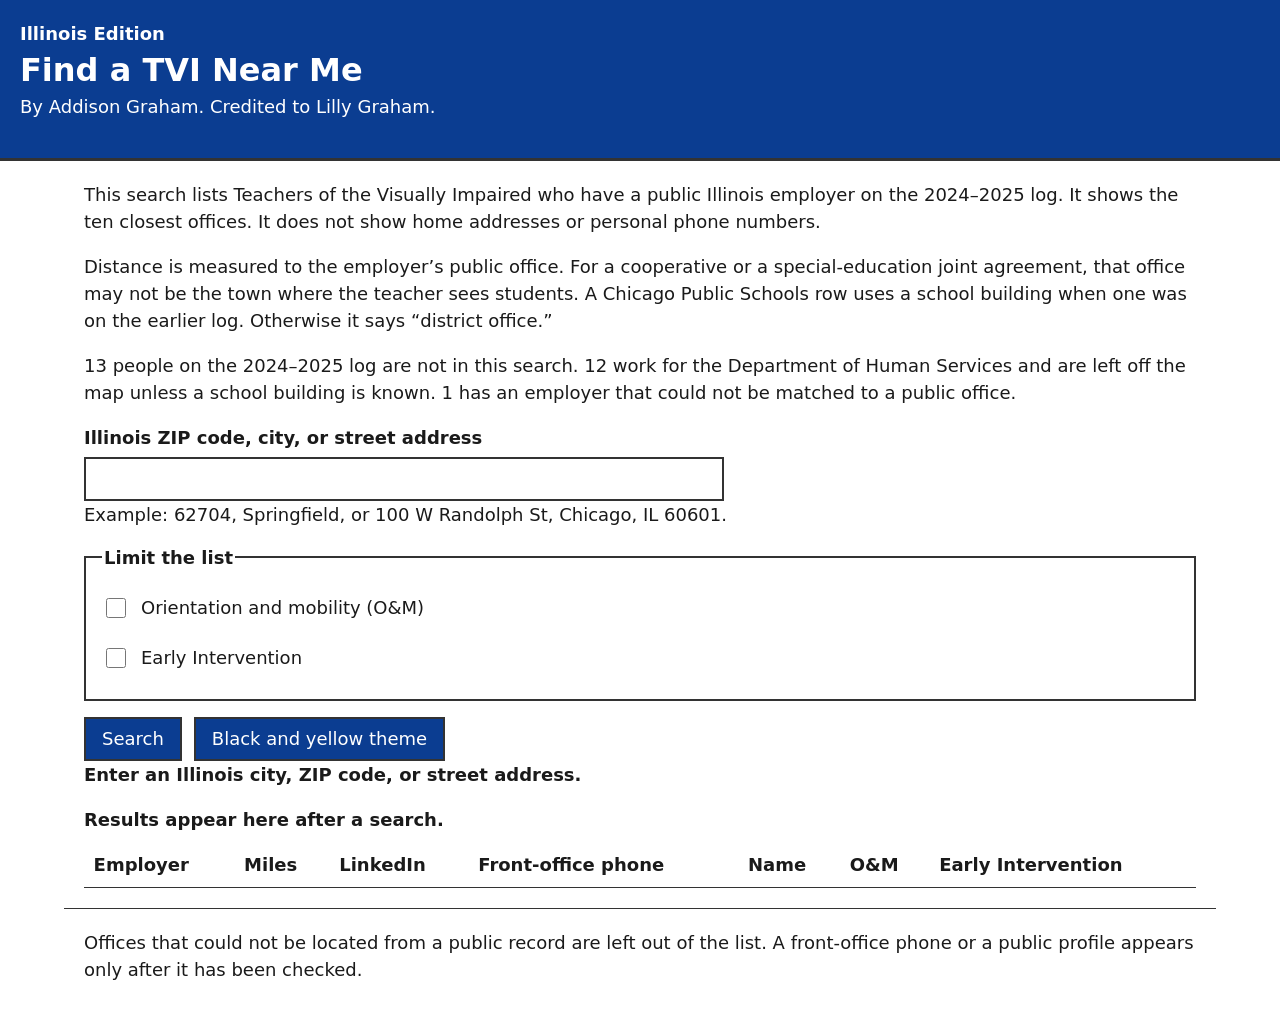
==== index.html @ f9ac7e37 "Add the static search for the ten nearest Illinois TVI offices. Families can look up a city or ZIP i" ====
<!DOCTYPE html>
<html lang="en">
  <head>
    <meta charset="utf-8" />
    <meta name="viewport" content="width=device-width, initial-scale=1" />
    <title>Find a TVI Near Me – Illinois Edition</title>
    <meta
      name="description"
      content="Search for the ten Teachers of the Visually Impaired with the closest public offices in Illinois."
    />
    <link rel="stylesheet" href="style.css" />
  </head>
  <body>
    <a class="skip" href="#results">Skip to results</a>
    <header>
      <p class="edition">Illinois Edition</p>
      <h1>Find a TVI Near Me</h1>
      <p>By Addison Graham. Credited to Lilly Graham.</p>
    </header>
    <main>
      <p>
        This search lists Teachers of the Visually Impaired who have a public
        Illinois employer on the 2024–2025 log. It shows the ten closest
        offices. It does not show home addresses or personal phone numbers.
      </p>
      <p>
        Distance is measured to the employer’s public office. For a cooperative
        or a special-education joint agreement, that office may not be the town
        where the teacher sees students. A Chicago Public Schools row uses a
        school building when one was on the earlier log. Otherwise it says
        “district office.”
      </p>
      <p id="omitted"></p>
      <form id="search-form" role="search" aria-describedby="q-hint">
        <div class="field">
          <label for="q">Illinois ZIP code, city, or street address</label>
          <input id="q" name="q" type="search" required autocomplete="off" />
          <p id="q-hint">Example: 62704, Springfield, or 100 W Randolph St, Chicago, IL 60601.</p>
        </div>
        <fieldset>
          <legend>Limit the list</legend>
          <label class="check" for="only-om">
            <input id="only-om" name="om" type="checkbox" />
            Orientation and mobility (O&amp;M)
          </label>
          <label class="check" for="only-ei">
            <input id="only-ei" name="ei" type="checkbox" />
            Early Intervention
          </label>
        </fieldset>
        <div class="actions">
          <button id="search-button" type="submit">Search</button>
          <button id="theme" type="button" aria-pressed="false">Black and yellow theme</button>
        </div>
      </form>
      <p id="status" tabindex="-1" role="status" aria-live="polite">
        Enter an Illinois city, ZIP code, or street address.
      </p>
      <div class="table-wrap" tabindex="0" aria-label="Nearest teachers">
        <table id="results">
          <caption id="results-caption">Results appear here after a search.</caption>
          <thead>
            <tr>
              <th scope="col">Employer</th>
              <th scope="col">Miles</th>
              <th scope="col">LinkedIn</th>
              <th scope="col">Front-office phone</th>
              <th scope="col">Name</th>
              <th scope="col">O&amp;M</th>
              <th scope="col">Early Intervention</th>
            </tr>
          </thead>
          <tbody id="result-rows"></tbody>
        </table>
      </div>
    </main>
    <footer>
      <p>
        Offices that could not be located from a public record are left out of
        the list. A front-office phone or a public profile appears only after
        it has been checked.
      </p>
    </footer>
    <noscript>
      <p>This search needs JavaScript. The directory files are in the data folder.</p>
    </noscript>
    <script type="module" src="app.js"></script>
  </body>
</html>
---- style.css ----
:root {
  color-scheme: light;
  --bg: #ffffff;
  --text: #1a1a1a;
  --header: #0b3d91;
  --header-text: #ffffff;
  --accent: #0b3d91;
  --accent-text: #ffffff;
  --line: #333333;
  --focus: #111111;
  --hint: #1a1a1a;
  --row: #f4f6f8;
}

html[data-theme="contrast"] {
  color-scheme: dark;
  --bg: #000000;
  --text: #ffd60a;
  --header: #000000;
  --header-text: #ffd60a;
  --accent: #000000;
  --accent-text: #ffd60a;
  --line: #ffd60a;
  --focus: #ffd60a;
  --hint: #ffd60a;
  --row: #1a1400;
}

* {
  box-sizing: border-box;
}

body {
  margin: 0;
  background: var(--bg);
  color: var(--text);
  font-family: system-ui, "Segoe UI", sans-serif;
  font-size: 18px;
  line-height: 1.5;
}

.skip {
  position: absolute;
  left: 0.5rem;
  top: 0.5rem;
  transform: translateY(-200%);
  background: #ffffff;
  color: #111111;
  padding: 0.5rem 1rem;
  z-index: 2;
}

.skip:focus {
  transform: none;
}

html[data-theme="contrast"] .skip {
  background: #000000;
  color: #ffd60a;
}

header,
main,
footer {
  padding: 1.25rem;
}

header {
  background: var(--header);
  color: var(--header-text);
  border-bottom: 3px solid var(--line);
}

main,
footer {
  max-width: 72rem;
  margin: 0 auto;
}

h1,
p,
fieldset,
.field {
  margin-top: 0;
}

h1 {
  margin-bottom: 0.25rem;
  font-size: 2rem;
  line-height: 1.2;
}

.edition {
  margin-bottom: 0.25rem;
  font-weight: 700;
}

label,
legend {
  font-weight: 700;
}

input,
button {
  font: inherit;
  min-height: 44px;
}

input[type="search"] {
  display: block;
  width: min(100%, 40rem);
  margin-top: 0.35rem;
  padding: 0.4rem 0.6rem;
  border: 2px solid var(--line);
  background: var(--bg);
  color: var(--text);
}

#q-hint {
  margin-bottom: 0;
  color: var(--hint);
}

fieldset {
  margin: 1rem 0;
  padding: 0.75rem 1rem 1rem;
  border: 2px solid var(--line);
}

.check {
  display: flex;
  align-items: center;
  gap: 0.75rem;
  min-height: 44px;
  font-weight: 400;
}

.check input {
  width: 1.25rem;
  height: 1.25rem;
}

.actions {
  display: flex;
  flex-wrap: wrap;
  gap: 0.75rem;
}

button {
  padding: 0.4rem 1rem;
  border: 2px solid var(--line);
  background: var(--accent);
  color: var(--accent-text);
  cursor: pointer;
}

button:disabled {
  cursor: wait;
}

a {
  color: var(--accent);
  text-underline-offset: 0.15em;
}

html[data-theme="contrast"] a {
  color: var(--text);
}

:focus-visible {
  outline: 3px solid var(--focus);
  outline-offset: 2px;
}

#status {
  font-weight: 700;
}

.table-wrap {
  max-width: 100%;
  overflow-x: auto;
}

table {
  width: 100%;
  border-collapse: collapse;
}

caption {
  caption-side: top;
  margin-bottom: 0.5rem;
  text-align: left;
  font-weight: 700;
}

th,
td {
  padding: 0.6rem;
  border-bottom: 1px solid var(--line);
  text-align: left;
  vertical-align: top;
  white-space: nowrap;
}

th[scope="row"] {
  font-weight: 700;
  white-space: normal;
  min-width: 16rem;
}

tbody tr:nth-child(even) {
  background: var(--row);
}

footer {
  border-top: 1px solid var(--line);
}

@media (max-width: 40rem) {
  .actions {
    flex-direction: column;
    align-items: stretch;
  }

  button {
    width: 100%;
  }
}
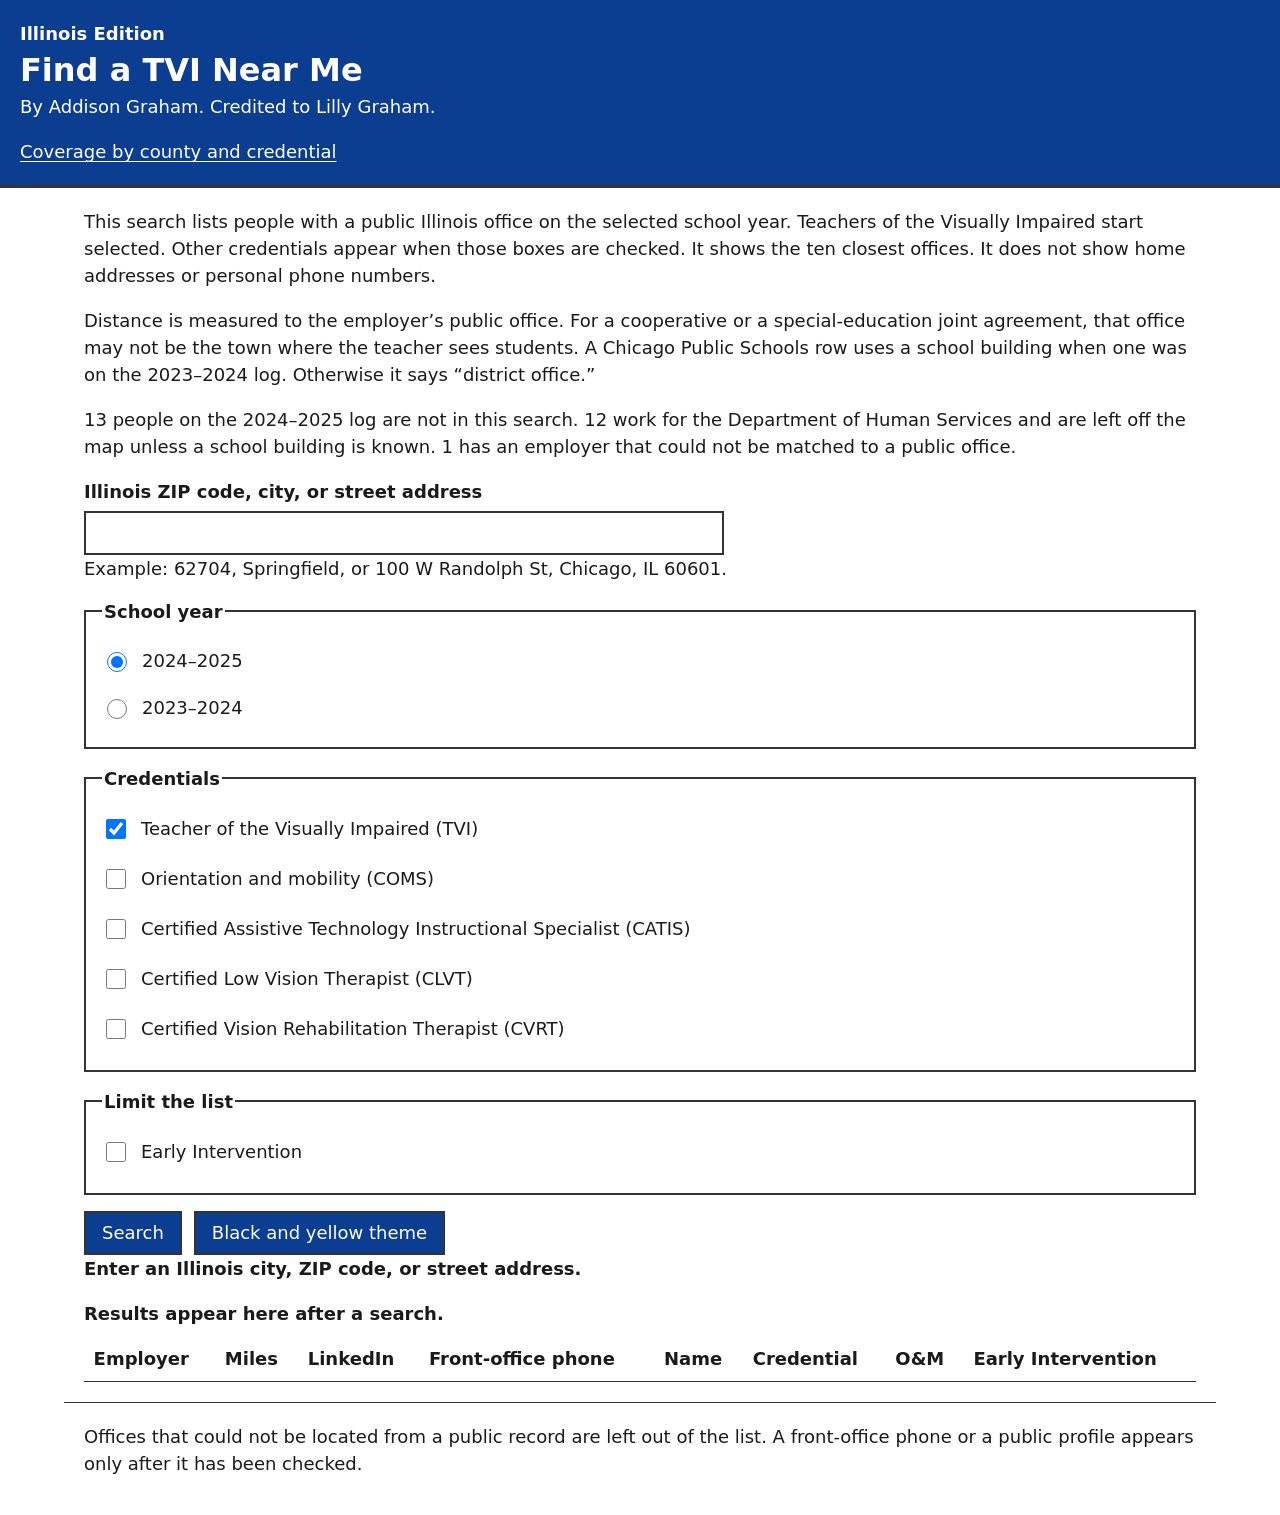
==== commit a4d77836: "Add both school years, credential filters, and a county coverage page. Keep the default 2024–2025 TV" ====
--- a/index.html
+++ b/index.html
@@ -16,18 +16,21 @@
       <p class="edition">Illinois Edition</p>
       <h1>Find a TVI Near Me</h1>
       <p>By Addison Graham. Credited to Lilly Graham.</p>
+      <p class="nav"><a href="analyze.html">Coverage by county and credential</a></p>
     </header>
     <main>
       <p>
-        This search lists Teachers of the Visually Impaired who have a public
-        Illinois employer on the 2024–2025 log. It shows the ten closest
-        offices. It does not show home addresses or personal phone numbers.
+        This search lists people with a public Illinois office on the selected
+        school year. Teachers of the Visually Impaired start selected. Other
+        credentials appear when those boxes are checked. It shows the ten
+        closest offices. It does not show home addresses or personal phone
+        numbers.
       </p>
       <p>
         Distance is measured to the employer’s public office. For a cooperative
         or a special-education joint agreement, that office may not be the town
         where the teacher sees students. A Chicago Public Schools row uses a
-        school building when one was on the earlier log. Otherwise it says
+        school building when one was on the 2023–2024 log. Otherwise it says
         “district office.”
       </p>
       <p id="omitted"></p>
@@ -38,11 +41,41 @@
           <p id="q-hint">Example: 62704, Springfield, or 100 W Randolph St, Chicago, IL 60601.</p>
         </div>
         <fieldset>
+          <legend>School year</legend>
+          <label class="check" for="year-2024">
+            <input id="year-2024" name="year" type="radio" value="2024-2025" checked />
+            2024–2025
+          </label>
+          <label class="check" for="year-2023">
+            <input id="year-2023" name="year" type="radio" value="2023-2024" />
+            2023–2024
+          </label>
+        </fieldset>
+        <fieldset>
+          <legend>Credentials</legend>
+          <label class="check" for="role-tvi">
+            <input id="role-tvi" name="roles" type="checkbox" value="TVI" checked />
+            Teacher of the Visually Impaired (TVI)
+          </label>
+          <label class="check" for="role-coms">
+            <input id="role-coms" name="roles" type="checkbox" value="COMS" />
+            Orientation and mobility (COMS)
+          </label>
+          <label class="check" for="role-catis">
+            <input id="role-catis" name="roles" type="checkbox" value="CATIS" />
+            Certified Assistive Technology Instructional Specialist (CATIS)
+          </label>
+          <label class="check" for="role-clvt">
+            <input id="role-clvt" name="roles" type="checkbox" value="CLVT" />
+            Certified Low Vision Therapist (CLVT)
+          </label>
+          <label class="check" for="role-cvrt">
+            <input id="role-cvrt" name="roles" type="checkbox" value="CVRT" />
+            Certified Vision Rehabilitation Therapist (CVRT)
+          </label>
+        </fieldset>
+        <fieldset>
           <legend>Limit the list</legend>
-          <label class="check" for="only-om">
-            <input id="only-om" name="om" type="checkbox" />
-            Orientation and mobility (O&amp;M)
-          </label>
           <label class="check" for="only-ei">
             <input id="only-ei" name="ei" type="checkbox" />
             Early Intervention
@@ -66,6 +99,7 @@
               <th scope="col">LinkedIn</th>
               <th scope="col">Front-office phone</th>
               <th scope="col">Name</th>
+              <th scope="col">Credential</th>
               <th scope="col">O&amp;M</th>
               <th scope="col">Early Intervention</th>
             </tr>
--- a/style.css
+++ b/style.css
@@ -77,7 +77,16 @@
   margin: 0 auto;
 }
 
+.nav {
+  margin-bottom: 0;
+}
+
+.nav a {
+  color: var(--header-text);
+}
+
 h1,
+h2,
 p,
 fieldset,
 .field {
@@ -88,6 +97,16 @@
   margin-bottom: 0.25rem;
   font-size: 2rem;
   line-height: 1.2;
+}
+
+h2 {
+  margin: 2rem 0 0.75rem;
+  font-size: 1.35rem;
+}
+
+h3 {
+  margin: 1.25rem 0 0.5rem;
+  font-size: 1.1rem;
 }
 
 .edition {
@@ -216,6 +235,65 @@
   border-top: 1px solid var(--line);
 }
 
+.stats {
+  display: grid;
+  grid-template-columns: repeat(auto-fit, minmax(10rem, 1fr));
+  gap: 0.75rem;
+  margin: 1rem 0 1.5rem;
+}
+
+.stat {
+  padding: 0.75rem 1rem;
+  border: 2px solid var(--line);
+}
+
+.stat p {
+  margin: 0;
+}
+
+.stat .value {
+  font-size: 1.6rem;
+  font-weight: 700;
+}
+
+.map-wrap {
+  max-width: 28rem;
+}
+
+.map-wrap svg {
+  display: block;
+  width: 100%;
+  height: auto;
+  border: 2px solid var(--line);
+  background: var(--bg);
+}
+
+.map-wrap path {
+  stroke: var(--line);
+  stroke-width: 1;
+  cursor: pointer;
+}
+
+.map-wrap path:focus-visible {
+  outline: 3px solid var(--focus);
+  outline-offset: -3px;
+}
+
+.map-wrap path[aria-current="true"] {
+  stroke-width: 3;
+}
+
+.legend {
+  margin: 0.5rem 0 0;
+  font-size: 0.95rem;
+}
+
+#county-detail,
+#place-summary,
+#unplaced-groups {
+  margin-bottom: 1.5rem;
+}
+
 @media (max-width: 40rem) {
   .actions {
     flex-direction: column;
